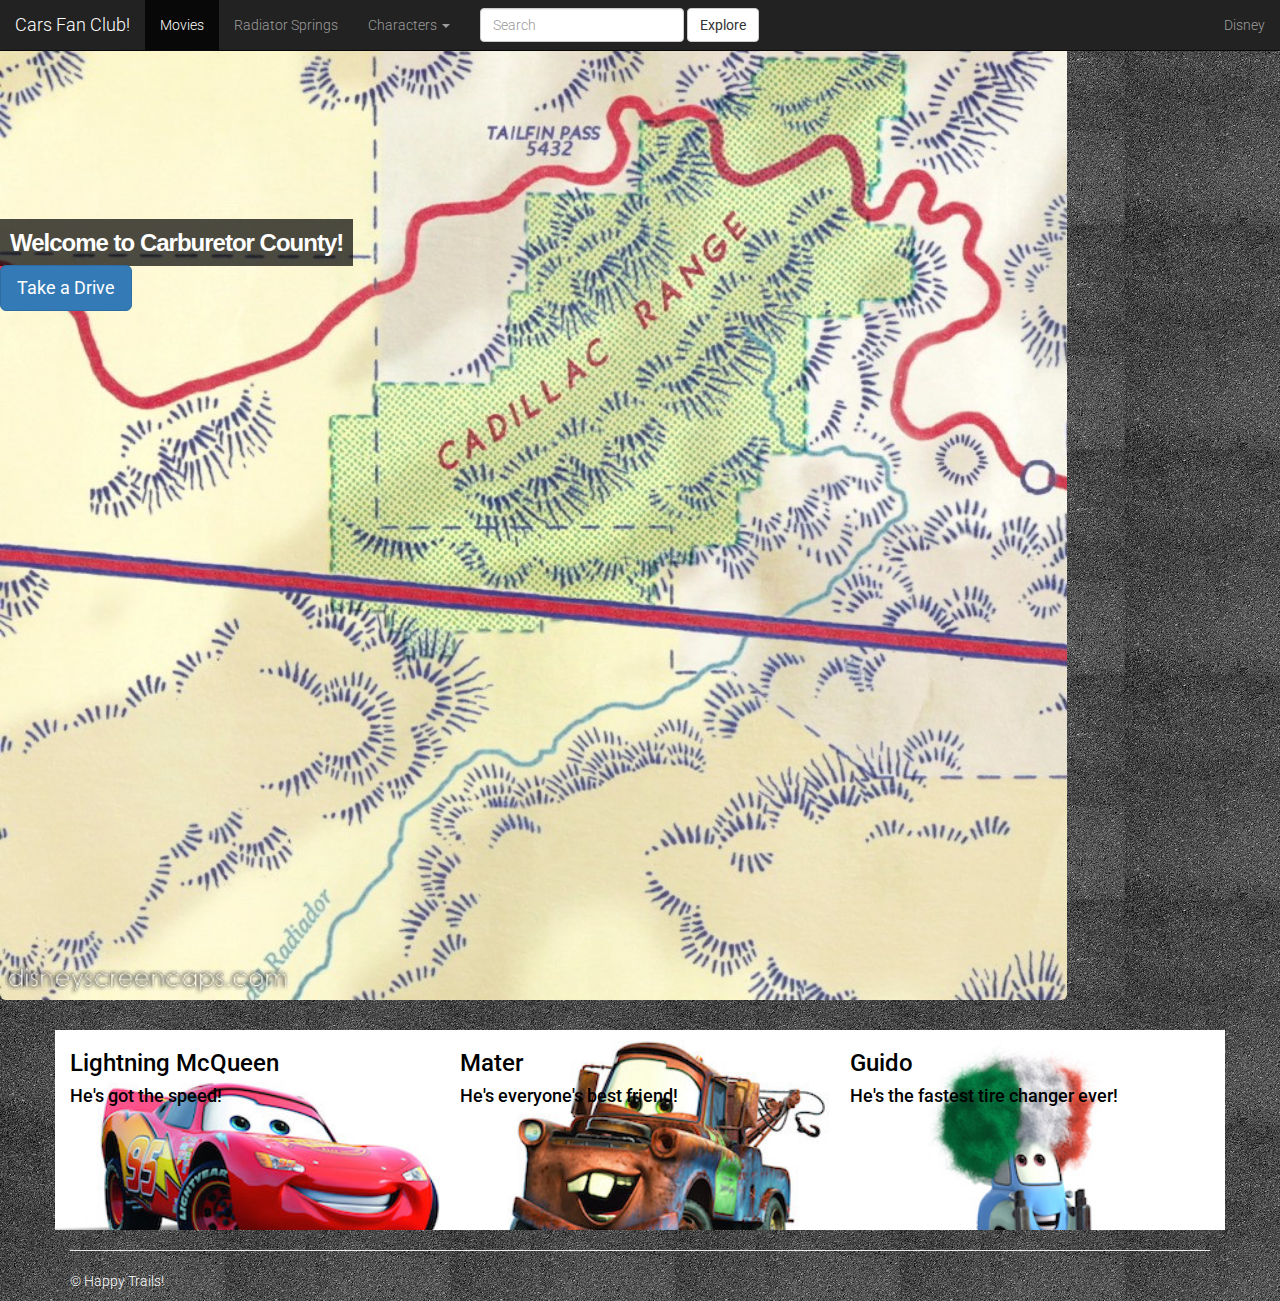
==== cars_movies.html @ dfd874e0 "final project v1" ====
<!DOCTYPE html>
<html lang="en">
  <head>
    <meta charset="utf-8">
    <meta http-equiv="X-UA-Compatible" content="IE=edge">
    <meta name="viewport" content="width=device-width, initial-scale=1">
    <!-- The above 3 meta tags *must* come first in the head; any other head content must come *after* these tags -->
    <title>Cars Fan Club - Movies!</title>

    <!-- Bootstrap and jQuery -->
    <link rel="stylesheet" href="http://maxcdn.bootstrapcdn.com/bootstrap/3.3.5/css/bootstrap.min.css">
    <script src="http://ajax.googleapis.com/ajax/libs/jquery/1.11.3/jquery.min.js"></script>
    <script src="http://maxcdn.bootstrapcdn.com/bootstrap/3.3.5/js/bootstrap.min.js"></script>
    <link rel="stylesheet" href="https://maxcdn.bootstrapcdn.com/font-awesome/4.5.0/css/font-awesome.min.css">
    <!-- My own styles -->
    <link href='https://fonts.googleapis.com/css?family=Indie+Flower' rel='stylesheet' type='text/css'>
    <link rel="stylesheet" href="style.css">
    <link href='https://fonts.googleapis.com/css?family=Roboto:500' rel='stylesheet' type='text/css'>
    <!-- HTML5 shim and Respond.js for IE8 support of HTML5 elements and media queries -->
    <!-- WARNING: Respond.js doesn't work if you view the page via file:// -->
    <!--[if lt IE 9]>
      <script src="https://oss.maxcdn.com/html5shiv/3.7.2/html5shiv.min.js"></script>
      <script src="https://oss.maxcdn.com/respond/1.4.2/respond.min.js"></script>
    <![endif]-->
  </head>
  <body>
    <nav class="navbar navbar-inverse navbar-fixed-top">
     <div class="container-fluid">
    <!-- Brand and toggle get grouped for better mobile display -->
        <div class="navbar-header">
          <button type="button" class="navbar-toggle collapsed" data-toggle="collapse" data-target="#bs-example-navbar-collapse-1" aria-expanded="false">
            <span class="sr-only">Toggle navigation</span>
            <span class="icon-bar"></span>
            <span class="icon-bar"></span>
            <span class="icon-bar"></span>
          </button>
          <a class="navbar-brand" href="#">Cars Fan Club!</a>
        </div>

    <!-- Collect the nav links, forms, and other content for toggling -->
    <div class="collapse navbar-collapse" id="bs-example-navbar-collapse-1">
      <ul class="nav navbar-nav">
        <li class="active"><a href="#">Movies <span class="sr-only">(current)</span></a></li>
        <li><a href="#">Radiator Springs</a></li>
        <li class="dropdown">
          <a href="#" class="dropdown-toggle" data-toggle="dropdown" role="button" aria-haspopup="true" aria-expanded="false">Characters <span class="caret"></span></a>
          <ul class="dropdown-menu">
            <li><a href="#">Lightning McQueen</a></li>
            <li><a href="#">Mater</a></li>
            <li><a href="#">Sally</a></li>
            <li><a href="#">Guido</a></li>
            <li><a href="#">Flo</a></li>
            <li><a href="#">Luigi</a></li>
            <li role="separator" class="divider"></li>
            <li><a href="#">Disney</a></li>
          </ul>
        </li>
      </ul>
      <form class="navbar-form navbar-left" role="search">
        <div class="form-group">
          <input type="text" class="form-control" placeholder="Search">
        </div>
        <button type="submit" class="btn btn-default">Explore</button>
      </form>
      <ul class="nav navbar-nav navbar-right">
        <li><a href="#">Disney</a></li>
      </ul>
    </div><!-- /.navbar-collapse -->
  </div><!-- /.container-fluid -->
</nav>
<div class="container-fluid">
  <div class="row">
    <div class="col-xs-12 col-sm-9 col-md-10 jumbotron" >
      <div class="container" > 
        <h2><span>Welcome to Carburetor County!</span><br /><p><a class="btn btn-primary btn-lg" href="#" role="button">Take a Drive</a></p></h2>
       </div> 
  </div>
    <div class="container">
      <!-- Example row of columns -->
      <div class="row">
        <div id="lightning" class="col-lg-4 col-md-4 col-sm-6 col-xs-6">
          <h3 >Lightning McQueen</h3>
          <h4><p>He's got the speed! </p></h4>
        </div>
        <div id="mater" class="col-lg-4 col-md-4 col-sm-6 col-xs-6">
          <h3>Mater</h3>
          <h4><p>He's everyone's best friend! </p></h4>
       </div>
        <div id="guido" class="col-lg-4 col-md-4 col-sm-6 col-xs-6">
          <h3>Guido</h3>
          <h4><p>He's the fastest tire changer ever!</p></h4>
        </div>
      </div>

      <hr>

      <footer>
        <p>&copy; Happy Trails!</p>
      </footer>
    </div> <!-- /container -->
    <!-- jQuery (necessary for Bootstrap's JavaScript plugins) -->
    <script src="https://ajax.googleapis.com/ajax/libs/jquery/1.11.3/jquery.min.js"></script>
    <!-- Include all compiled plugins (below), or include individual files as needed -->
    <script src="js/bootstrap.min.js"></script>
  </body>
</html>
---- style.css ----
body {
  font-family: 'Roboto', sans-serif;
  font-weight: 300;
  color: white;
  background-image: url(pavement_background.jpeg);	
  background-repeat: repeat;
}
#wrapper {
  width: 960px;
  margin: 20px auto 20px auto;
}
h1{
	color: #794044; 
	/*note: i like coding!;*/
}
h2 { 
   position: absolute; 
   top: 200px; 
   left: 0; 
   width: 2	00%; 
   color: black;
   font-style:;
}
h2 span { 
   color: white; 
   font: bold 24px/45px Helvetica, Sans-Serif; 
   letter-spacing: -1px;  
   background: rgb(0, 0, 0); /* fallback color */
   background: rgba(0, 0, 0, 0.7);
   padding: 10px; 
}
img {
	width: 100%;
	height: 100%;
	/*note: made image 2/3 of original;*/
}

.jumbotron {
	background-image: url("cars/carburetor_county_radiator_springs.jpg");
	background-size: cover;
	height: 1000px;
}
h3 {
  color: black;
}
h4 {
  color: black;
}
#lightning {
  background-image: url("cars/lightning_mcqueen.jpg");
  background-size: cover;
  height: 200px;
}
#mater {
  background-image: url("cars/tow_mater.jpg");
  background-size: cover;
  height: 200px;

}
#guido {
  background-image: url("cars/guido.jpg");
  background-size: cover;
  height: 200px;

}
.sidebar-a{
  color: white;
}
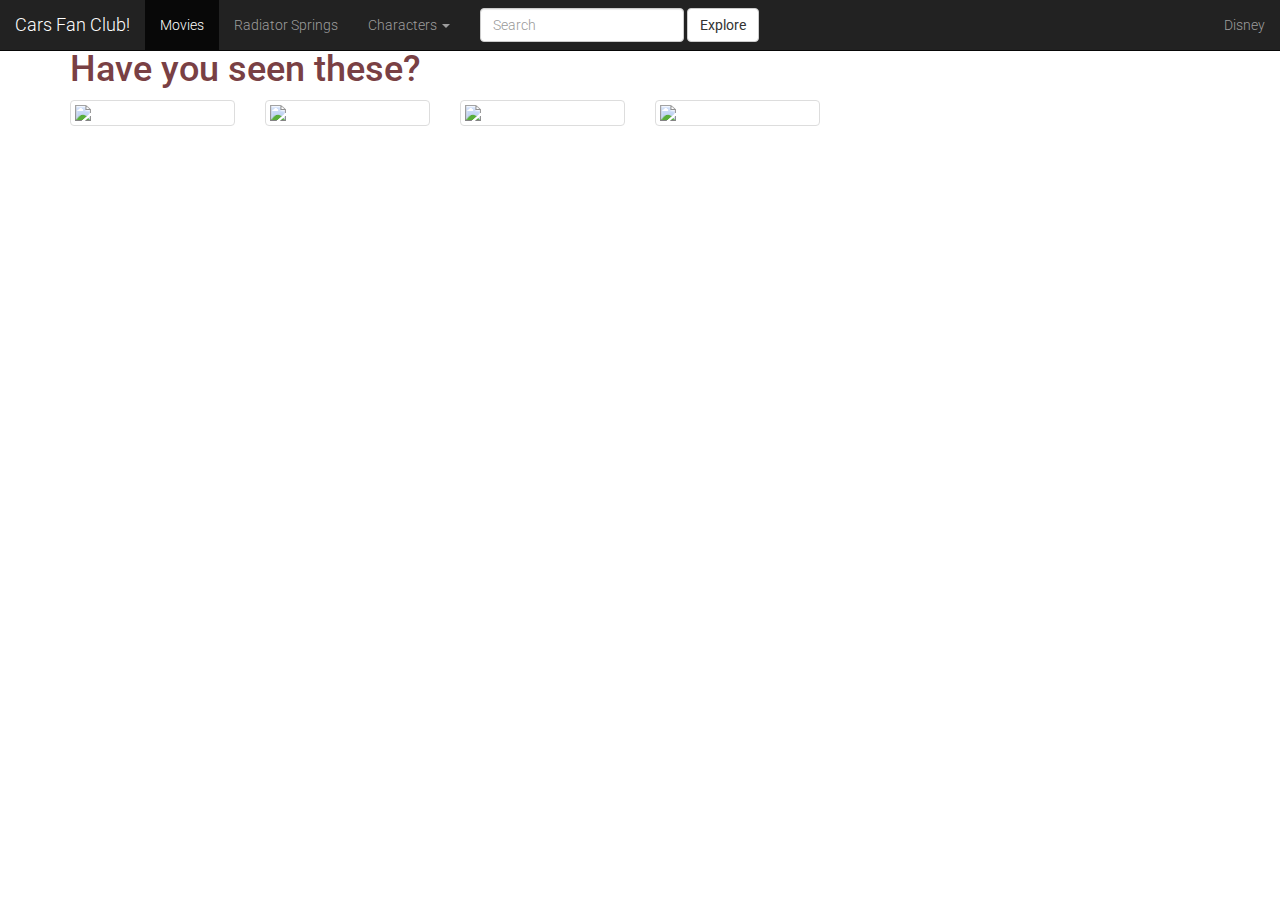
==== commit 1c643b3f: "final v2" ====
--- a/cars_movies.html
+++ b/cars_movies.html
@@ -14,8 +14,9 @@
     <link rel="stylesheet" href="https://maxcdn.bootstrapcdn.com/font-awesome/4.5.0/css/font-awesome.min.css">
     <!-- My own styles -->
     <link href='https://fonts.googleapis.com/css?family=Indie+Flower' rel='stylesheet' type='text/css'>
-    <link rel="stylesheet" href="style.css">
+    <link rel="stylesheet" href="style_radiator_springs.css">
     <link href='https://fonts.googleapis.com/css?family=Roboto:500' rel='stylesheet' type='text/css'>
+    <script src="cars_movies.js"></script>
     <!-- HTML5 shim and Respond.js for IE8 support of HTML5 elements and media queries -->
     <!-- WARNING: Respond.js doesn't work if you view the page via file:// -->
     <!--[if lt IE 9]>
@@ -68,32 +69,23 @@
     </div><!-- /.navbar-collapse -->
   </div><!-- /.container-fluid -->
 </nav>
-<div class="container-fluid">
-  <div class="row">
-    <div class="col-xs-12 col-sm-9 col-md-10 jumbotron" >
-      <div class="container" > 
-        <h2><span>Welcome to Carburetor County!</span><br /><p><a class="btn btn-primary btn-lg" href="#" role="button">Take a Drive</a></p></h2>
-       </div> 
-  </div>
-    <div class="container">
-      <!-- Example row of columns -->
+    <div class="container car-title">
+      <h1>Have you seen these?</h1>
       <div class="row">
-        <div id="lightning" class="col-lg-4 col-md-4 col-sm-6 col-xs-6">
-          <h3 >Lightning McQueen</h3>
-          <h4><p>He's got the speed! </p></h4>
+        <div class="col-xs-4 col-sm-2">
+          <a href="#" class="thumbnail"><img src="images/acg936.jpg"></a>
         </div>
-        <div id="mater" class="col-lg-4 col-md-4 col-sm-6 col-xs-6">
-          <h3>Mater</h3>
-          <h4><p>He's everyone's best friend! </p></h4>
-       </div>
-        <div id="guido" class="col-lg-4 col-md-4 col-sm-6 col-xs-6">
-          <h3>Guido</h3>
-          <h4><p>He's the fastest tire changer ever!</p></h4>
+        <div class="col-xs-4 col-sm-2">
+          <a href="#" class="thumbnail"><img src="images/adv397.jpg"></a>
+        </div>
+        <div class="col-xs-4 col-sm-2">
+          <a href="#" class="thumbnail"><img src="images/amg239.jpg"></a>
+        </div>
+        <div class="col-xs-4 col-sm-2">
+          <a href="#" class="thumbnail"><img src="images/amn303.jpg"></a>
         </div>
       </div>
-
-      <hr>
-
+    </div>
       <footer>
         <p>&copy; Happy Trails!</p>
       </footer>
--- a/style_radiator_springs.css
+++ b/style_radiator_springs.css
@@ -0,0 +1,26 @@
+body {
+  font-family: 'Roboto', sans-serif;
+  font-weight: 300;
+  color: white;	
+}
+h1{
+	color: #794044; 
+	/*note: i like coding!;*/
+}
+.jumbotron {
+	background-image: url("cars/radiator_springs_greetings_2.jpg");
+  background-repeat: no-repeat;
+  width: 560px;
+  height: 315px;
+
+}
+.car-title {
+  margin-top: 30px;
+}
+
+h3 {
+  color: black;
+}
+h4 {
+  color: black;
+}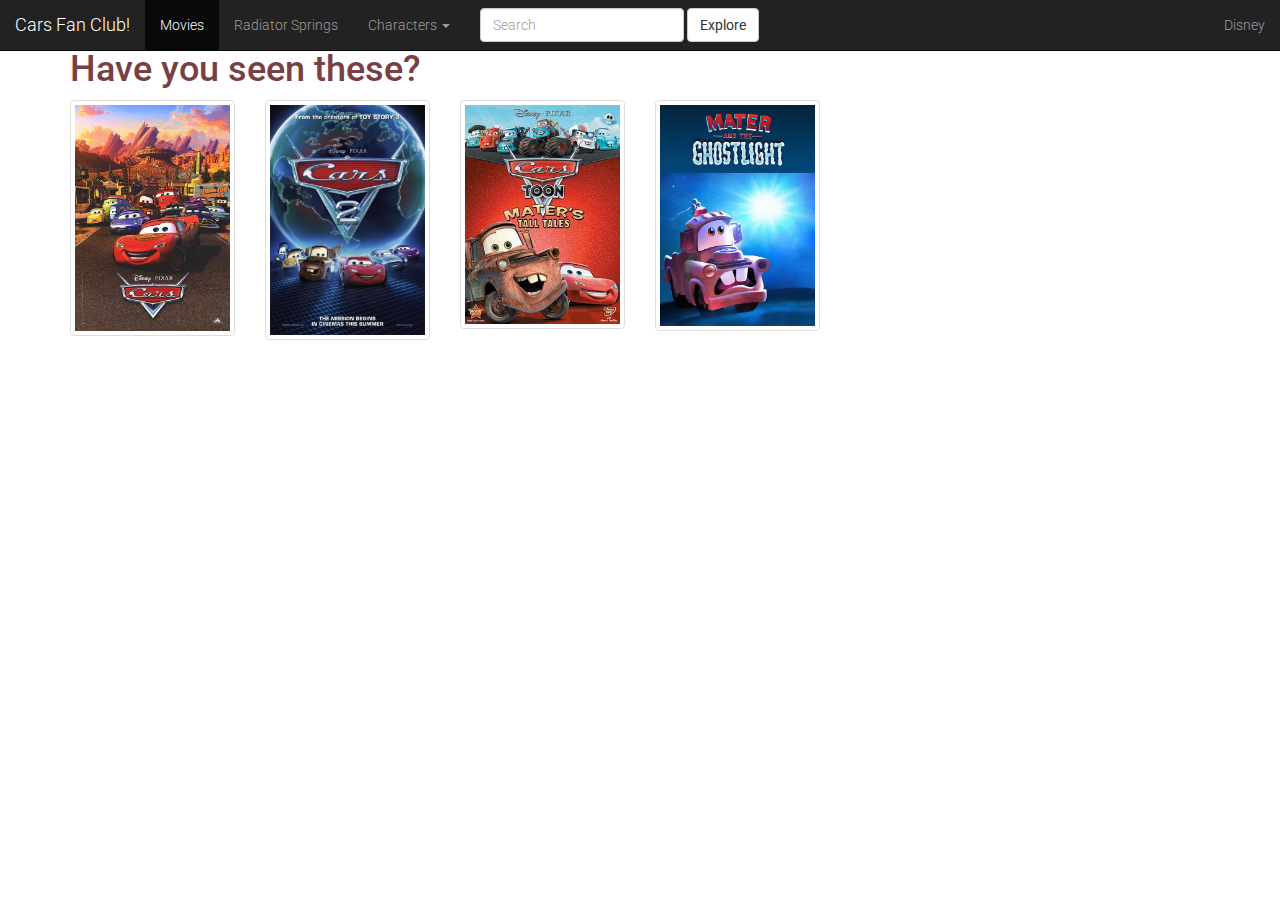
==== commit 28464e9c: "final v3" ====
--- a/cars_movies.html
+++ b/cars_movies.html
@@ -73,16 +73,16 @@
       <h1>Have you seen these?</h1>
       <div class="row">
         <div class="col-xs-4 col-sm-2">
-          <a href="#" class="thumbnail"><img src="images/acg936.jpg"></a>
+          <a href="#" class="thumbnail"><img src="cars/cars1poster.jpg"></a>
         </div>
         <div class="col-xs-4 col-sm-2">
-          <a href="#" class="thumbnail"><img src="images/adv397.jpg"></a>
+          <a href="#" class="thumbnail"><img src="cars/cars2poster.jpg"></a>
         </div>
         <div class="col-xs-4 col-sm-2">
-          <a href="#" class="thumbnail"><img src="images/amg239.jpg"></a>
+          <a href="#" class="thumbnail"><img src="cars/materposter.jpg"></a>
         </div>
         <div class="col-xs-4 col-sm-2">
-          <a href="#" class="thumbnail"><img src="images/amn303.jpg"></a>
+          <a href="#" class="thumbnail"><img src="cars/ghostlightposter.jpg"></a>
         </div>
       </div>
     </div>
